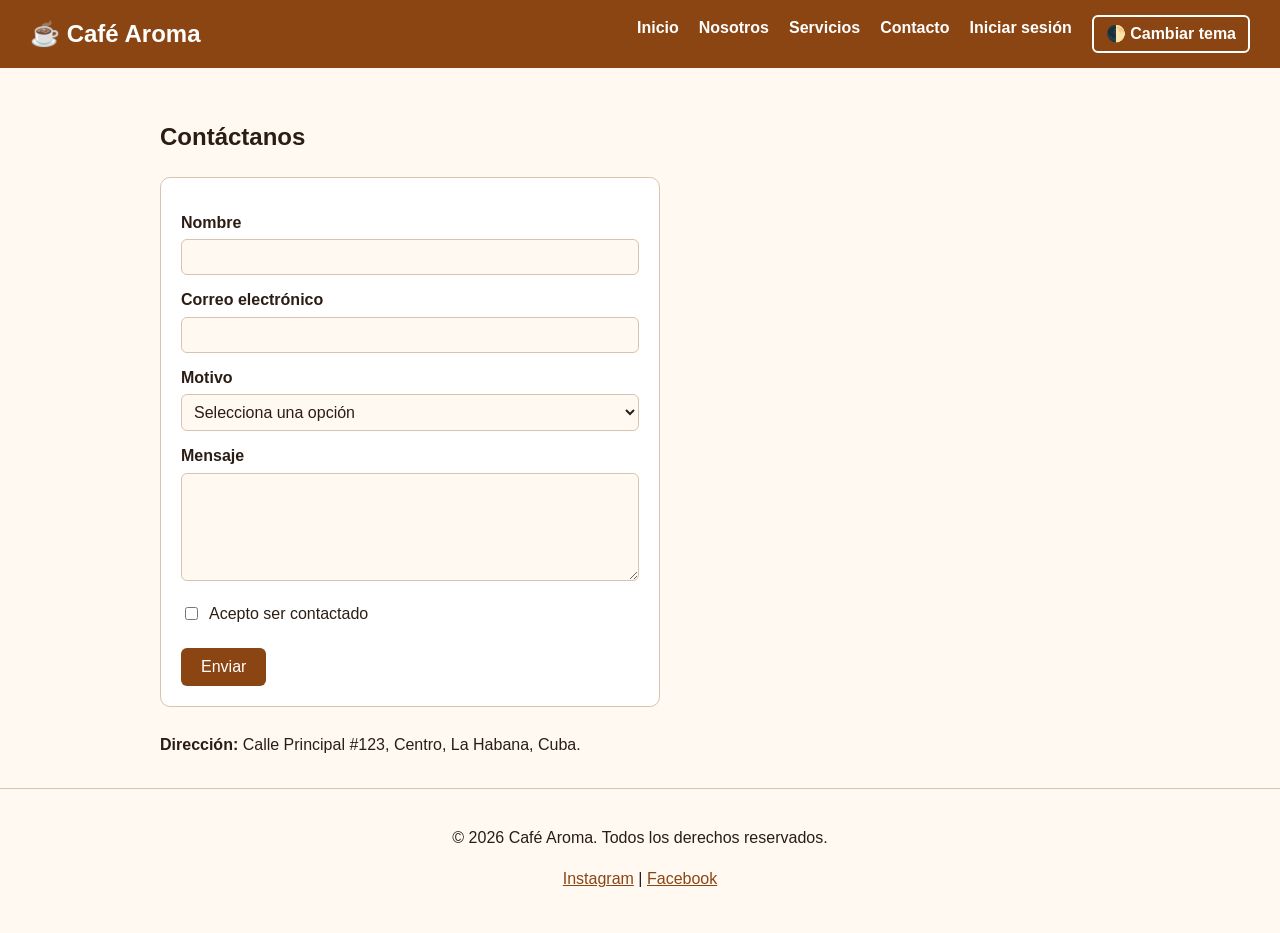
==== contacto.html @ d8662818 "Finished project" ====
<!DOCTYPE html>
<html lang="es">
<head>
  <meta charset="UTF-8">
  <meta name="viewport" content="width=device-width, initial-scale=1.0">
  <meta name="description" content="Escríbenos o visita Café Aroma. Dirección y formulario de contacto.">
  <meta name="author" content="Café Aroma">
  <title>Contacto | Café Aroma</title>
  <link rel="stylesheet" href="estilos.css">
</head>
<body>
  <header>
    <h1 class="logo">☕ Café Aroma</h1>
    <nav>
      <a href="index.html">Inicio</a>
      <a href="nosotros.html">Nosotros</a>
      <a href="servicios.html">Servicios</a>
      <a href="contacto.html">Contacto</a>
      <a href="login.html">Iniciar sesión</a>
      <input type="checkbox" id="tema" class="oculto">
      <label for="tema" class="btn-tema">🌓 Cambiar tema</label>
    </nav>
  </header>
  <main>
    <h2>Contáctanos</h2>
    <form action="#" method="post">
      <label for="nombre">Nombre</label>
      <input type="text" id="nombre" name="nombre" required minlength="3">

      <label for="correo">Correo electrónico</label>
      <input type="email" id="correo" name="correo" required>

      <label for="motivo">Motivo</label>
      <select id="motivo" name="motivo" required>
        <option value="">Selecciona una opción</option>
        <option>Consulta</option>
        <option>Reserva</option>
        <option>Sugerencia</option>
      </select>

      <label for="mensaje">Mensaje</label>
      <textarea id="mensaje" name="mensaje" rows="5" required minlength="10"></textarea>

      <div class="fila-check">
        <input type="checkbox" id="acepto" name="acepto" required>
        <label for="acepto">Acepto ser contactado</label>
      </div>

      <button type="submit">Enviar</button>
    </form>
    <address>
      <strong>Dirección:</strong> Calle Principal #123, Centro, La Habana, Cuba.
    </address>
  </main>
  <footer>
    <p>&copy; 2026 Café Aroma. Todos los derechos reservados.</p>
    <p><a href="https://instagram.com">Instagram</a> | <a href="https://facebook.com">Facebook</a></p>
  </footer>
</body>
</html>
---- estilos.css ----
/* Colores: tema claro por defecto, oscuro según el sistema */
:root {
  --fondo: #fff9f2;
  --texto: #2b1d14;
  --acento: #8b4513;
  --sobre-acento: #ffffff;
  --tarjeta: #ffffff;
  --borde: #d8c3ae;
}
/* Tema oscuro: por defecto según el sistema.
   El checkbox "Cambiar tema" invierte ese tema (solo CSS, sin JavaScript). */
@media (prefers-color-scheme: dark) {
  :root:not(:has(#tema:checked)) {
    --fondo: #1c1410;
    --texto: #f5ebe0;
    --acento: #d9a066;
    --sobre-acento: #1c1410;
    --tarjeta: #2a1e17;
    --borde: #5a4636;
  }
}
@media (not (prefers-color-scheme: dark)) {
  :root:has(#tema:checked) {
    --fondo: #1c1410;
    --texto: #f5ebe0;
    --acento: #d9a066;
    --sobre-acento: #1c1410;
    --tarjeta: #2a1e17;
    --borde: #5a4636;
  }
}

/* Checkbox oculto visualmente pero accesible con teclado */
.oculto { position: absolute; opacity: 0; width: 1px; height: 1px; }
#tema:focus-visible + .btn-tema { outline: 3px solid var(--sobre-acento); outline-offset: 2px; }

* { box-sizing: border-box; }

body {
  margin: 0;
  font-family: Arial, sans-serif;
  background: var(--fondo);
  color: var(--texto);
  line-height: 1.6;
}

a { color: var(--acento); }

/* Header y nav con Flexbox */
header {
  display: flex;
  justify-content: space-between;
  align-items: center;
  flex-wrap: wrap;
  gap: 10px;
  padding: 15px 30px;
  background: var(--acento);
  color: var(--sobre-acento);
}
.logo { margin: 0; font-size: 1.5rem; }
nav { display: flex; gap: 20px; flex-wrap: wrap; }
nav a { color: var(--sobre-acento); text-decoration: none; font-weight: bold; }
nav a:hover { text-decoration: underline; }

.btn-tema {
  display: inline-block;
  margin: 0;
  padding: 4px 12px;
  color: var(--sobre-acento);
  border: 2px solid var(--sobre-acento);
  border-radius: 6px;
  font-weight: bold;
  cursor: pointer;
}

main { max-width: 1000px; margin: 0 auto; padding: 30px 20px; }

/* Sección destacada + animación de entrada */
.hero {
  text-align: center;
  padding: 80px 20px;
  background: var(--tarjeta);
  border: 1px solid var(--borde);
  border-radius: 12px;
  margin-bottom: 30px;
  animation: entrada 1.2s ease-out;
}
.hero h2 { font-size: 2.5rem; margin-top: 0; }
@keyframes entrada {
  from { opacity: 0; transform: translateY(-30px); }
  to   { opacity: 1; transform: translateY(0); }
}

.boton, button {
  display: inline-block;
  padding: 10px 20px;
  background: var(--acento);
  color: var(--sobre-acento);
  border: none;
  border-radius: 6px;
  font-size: 1rem;
  text-decoration: none;
  cursor: pointer;
}

/* Nosotros: Grid de 2 columnas */
.dos-columnas {
  display: grid;
  grid-template-columns: 1fr 1fr;
  gap: 30px;
  align-items: start;
}
.dos-columnas img { width: 100%; border-radius: 10px; }

/* Servicios: tarjetas con Flexbox y hover */
.tarjetas { display: flex; gap: 20px; flex-wrap: wrap; }
.tarjeta {
  flex: 1 1 250px;
  background: var(--tarjeta);
  border: 1px solid var(--borde);
  border-radius: 10px;
  padding: 15px;
  transition: transform 0.3s ease, box-shadow 0.3s ease;
}
.tarjeta:hover { transform: translateY(-8px); box-shadow: 0 8px 16px rgba(0,0,0,0.25); }
.tarjeta img { width: 100%; border-radius: 8px; }

/* Formularios */
form {
  max-width: 500px;
  padding: 20px;
  background: var(--tarjeta);
  border: 1px solid var(--borde);
  border-radius: 10px;
}
label { display: block; margin: 12px 0 4px; font-weight: bold; }
input[type="text"], input[type="email"], input[type="password"], select, textarea {
  width: 100%;
  padding: 8px;
  border: 1px solid var(--borde);
  border-radius: 6px;
  background: var(--fondo);
  color: var(--texto);
  font-size: 1rem;
}
.fila-check { display: flex; align-items: center; gap: 8px; margin: 12px 0; }
.fila-check label { margin: 0; font-weight: normal; }
form button { margin-top: 10px; }
address { margin-top: 25px; font-style: normal; }

footer {
  text-align: center;
  padding: 20px;
  border-top: 1px solid var(--borde);
}

/* Responsivo */
@media (max-width: 700px) {
  .dos-columnas { grid-template-columns: 1fr; }
  header { justify-content: center; text-align: center; }
  .hero h2 { font-size: 1.8rem; }
}
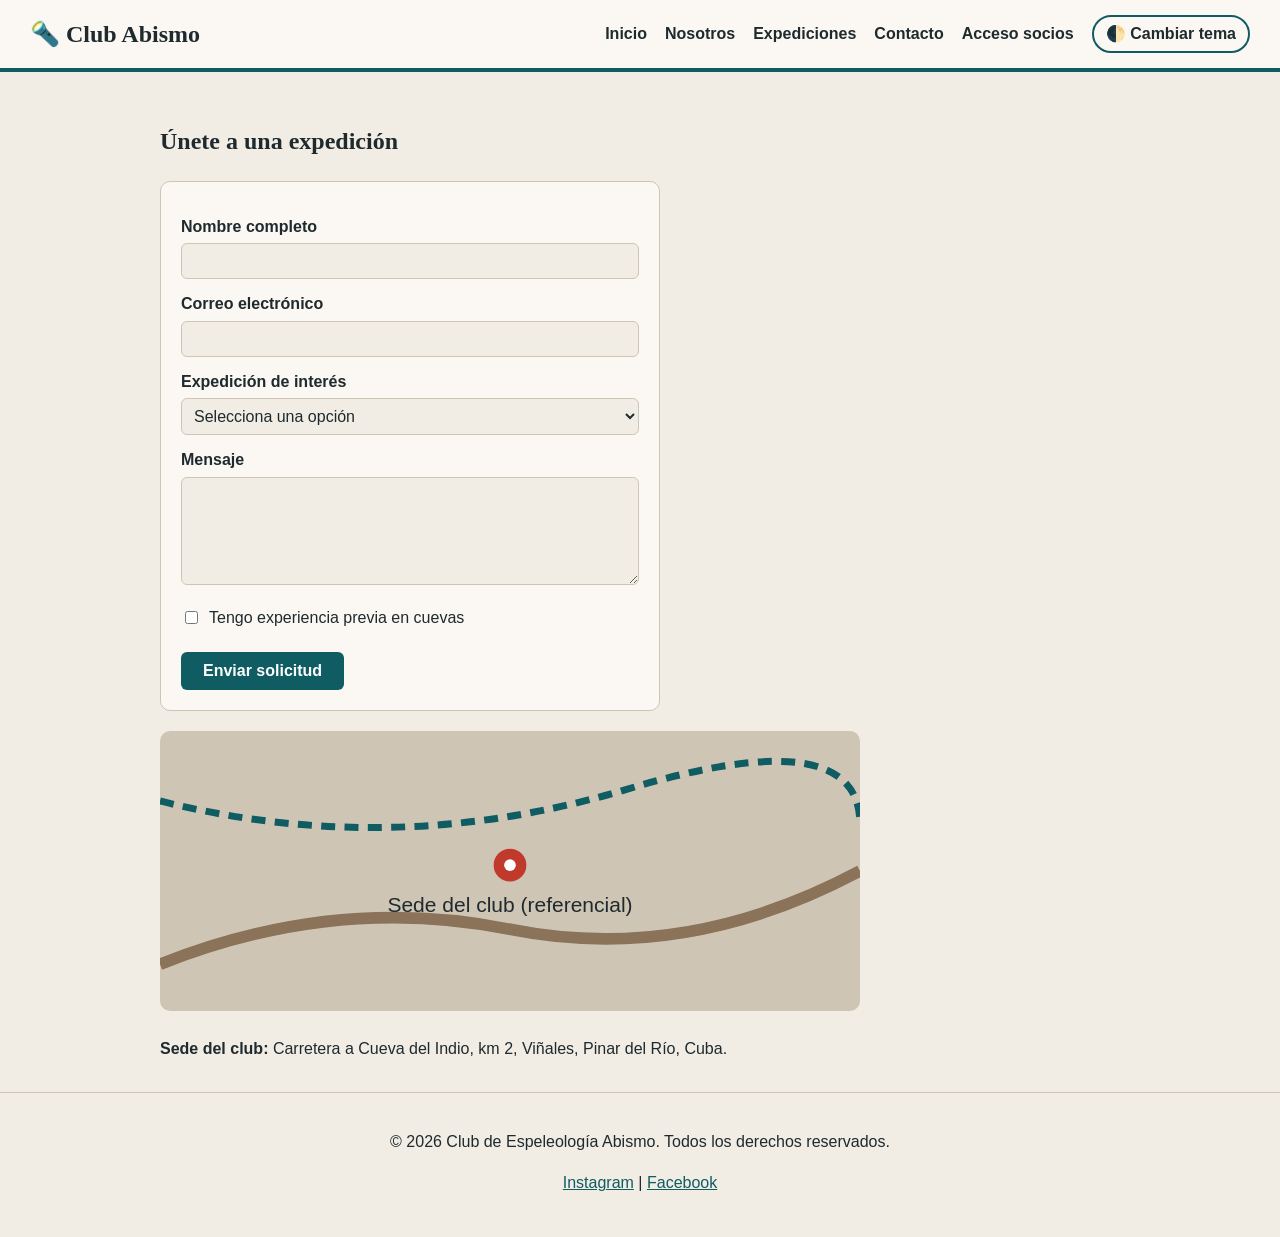
==== commit 2da8d194: "Proyecto terminado" ====
--- a/contacto.html
+++ b/contacto.html
@@ -3,57 +3,58 @@
 <head>
   <meta charset="UTF-8">
   <meta name="viewport" content="width=device-width, initial-scale=1.0">
-  <meta name="description" content="Escríbenos o visita Café Aroma. Dirección y formulario de contacto.">
-  <meta name="author" content="Café Aroma">
-  <title>Contacto | Café Aroma</title>
+  <meta name="description" content="Contacta con el Club Abismo para unirte a una expedición.">
+  <meta name="author" content="Club de Espeleología Abismo">
+  <title>Contacto | Club Abismo</title>
   <link rel="stylesheet" href="estilos.css">
 </head>
 <body>
   <header>
-    <h1 class="logo">☕ Café Aroma</h1>
+    <h1 class="logo">🔦 Club Abismo</h1>
     <nav>
       <a href="index.html">Inicio</a>
       <a href="nosotros.html">Nosotros</a>
-      <a href="servicios.html">Servicios</a>
+      <a href="expediciones.html">Expediciones</a>
       <a href="contacto.html">Contacto</a>
-      <a href="login.html">Iniciar sesión</a>
+      <a href="login.html">Acceso socios</a>
       <input type="checkbox" id="tema" class="oculto">
       <label for="tema" class="btn-tema">🌓 Cambiar tema</label>
     </nav>
   </header>
   <main>
-    <h2>Contáctanos</h2>
+    <h2>Únete a una expedición</h2>
     <form action="#" method="post">
-      <label for="nombre">Nombre</label>
+      <label for="nombre">Nombre completo</label>
       <input type="text" id="nombre" name="nombre" required minlength="3">
 
       <label for="correo">Correo electrónico</label>
       <input type="email" id="correo" name="correo" required>
 
-      <label for="motivo">Motivo</label>
-      <select id="motivo" name="motivo" required>
+      <label for="expedicion">Expedición de interés</label>
+      <select id="expedicion" name="expedicion" required>
         <option value="">Selecciona una opción</option>
-        <option>Consulta</option>
-        <option>Reserva</option>
-        <option>Sugerencia</option>
+        <option>Cueva de Santo Tomás</option>
+        <option>Cueva del Indio</option>
+        <option>Cuevas de Bellamar</option>
       </select>
 
       <label for="mensaje">Mensaje</label>
       <textarea id="mensaje" name="mensaje" rows="5" required minlength="10"></textarea>
 
       <div class="fila-check">
-        <input type="checkbox" id="acepto" name="acepto" required>
-        <label for="acepto">Acepto ser contactado</label>
+        <input type="checkbox" id="experiencia" name="experiencia">
+        <label for="experiencia">Tengo experiencia previa en cuevas</label>
       </div>
 
-      <button type="submit">Enviar</button>
+      <button type="submit">Enviar solicitud</button>
     </form>
+    <img class="ilustracion" src="img/sede.svg" alt="Mapa ilustrado con un punto rojo que marca la sede del club">
     <address>
-      <strong>Dirección:</strong> Calle Principal #123, Centro, La Habana, Cuba.
+      <strong>Sede del club:</strong> Carretera a Cueva del Indio, km 2, Viñales, Pinar del Río, Cuba.
     </address>
   </main>
   <footer>
-    <p>&copy; 2026 Café Aroma. Todos los derechos reservados.</p>
+    <p>&copy; 2026 Club de Espeleología Abismo. Todos los derechos reservados.</p>
     <p><a href="https://instagram.com">Instagram</a> | <a href="https://facebook.com">Facebook</a></p>
   </footer>
 </body>
--- a/estilos.css
+++ b/estilos.css
@@ -1,49 +1,51 @@
-/* Colores: tema claro por defecto, oscuro según el sistema */
+/* Paleta: caliza (claro) y cueva con luz de casco (oscuro) */
 :root {
-  --fondo: #fff9f2;
-  --texto: #2b1d14;
-  --acento: #8b4513;
+  --fondo: #f1ece4;
+  --texto: #1f2a2e;
+  --acento: #0f5c63;
   --sobre-acento: #ffffff;
-  --tarjeta: #ffffff;
-  --borde: #d8c3ae;
+  --tarjeta: #fbf8f3;
+  --borde: #cfc5b5;
+  --hero-a: #0f5c63;
+  --hero-b: #0b3d42;
 }
-/* Tema oscuro: por defecto según el sistema.
-   El checkbox "Cambiar tema" invierte ese tema (solo CSS, sin JavaScript). */
+
+/* Oscuro: según el sistema. El checkbox "Cambiar tema" lo invierte (solo CSS). */
 @media (prefers-color-scheme: dark) {
   :root:not(:has(#tema:checked)) {
-    --fondo: #1c1410;
-    --texto: #f5ebe0;
-    --acento: #d9a066;
-    --sobre-acento: #1c1410;
-    --tarjeta: #2a1e17;
-    --borde: #5a4636;
+    --fondo: #0e1a1c;
+    --texto: #e6efe9;
+    --acento: #f0a04b;
+    --sobre-acento: #0e1a1c;
+    --tarjeta: #162629;
+    --borde: #2f4a4e;
+    --hero-a: #1b2d30;
+    --hero-b: #0a1416;
   }
 }
 @media (not (prefers-color-scheme: dark)) {
   :root:has(#tema:checked) {
-    --fondo: #1c1410;
-    --texto: #f5ebe0;
-    --acento: #d9a066;
-    --sobre-acento: #1c1410;
-    --tarjeta: #2a1e17;
-    --borde: #5a4636;
+    --fondo: #0e1a1c;
+    --texto: #e6efe9;
+    --acento: #f0a04b;
+    --sobre-acento: #0e1a1c;
+    --tarjeta: #162629;
+    --borde: #2f4a4e;
+    --hero-a: #1b2d30;
+    --hero-b: #0a1416;
   }
 }
-
-/* Checkbox oculto visualmente pero accesible con teclado */
-.oculto { position: absolute; opacity: 0; width: 1px; height: 1px; }
-#tema:focus-visible + .btn-tema { outline: 3px solid var(--sobre-acento); outline-offset: 2px; }
 
 * { box-sizing: border-box; }
 
 body {
   margin: 0;
-  font-family: Arial, sans-serif;
+  font-family: "Trebuchet MS", Verdana, sans-serif;
   background: var(--fondo);
   color: var(--texto);
   line-height: 1.6;
 }
-
+h1, h2, h3 { font-family: Georgia, "Times New Roman", serif; }
 a { color: var(--acento); }
 
 /* Header y nav con Flexbox */
@@ -54,54 +56,63 @@
   flex-wrap: wrap;
   gap: 10px;
   padding: 15px 30px;
-  background: var(--acento);
-  color: var(--sobre-acento);
+  background: var(--tarjeta);
+  border-bottom: 4px solid var(--acento);
 }
 .logo { margin: 0; font-size: 1.5rem; }
-nav { display: flex; gap: 20px; flex-wrap: wrap; }
-nav a { color: var(--sobre-acento); text-decoration: none; font-weight: bold; }
-nav a:hover { text-decoration: underline; }
+nav { display: flex; align-items: center; gap: 18px; flex-wrap: wrap; }
+nav a { color: var(--texto); text-decoration: none; font-weight: bold; }
+nav a:hover { color: var(--acento); text-decoration: underline; }
 
+/* Botón de tema (checkbox oculto + label) */
+.oculto { position: absolute; opacity: 0; width: 1px; height: 1px; }
 .btn-tema {
   display: inline-block;
   margin: 0;
   padding: 4px 12px;
-  color: var(--sobre-acento);
-  border: 2px solid var(--sobre-acento);
-  border-radius: 6px;
+  color: var(--texto);
+  border: 2px solid var(--acento);
+  border-radius: 20px;
   font-weight: bold;
   cursor: pointer;
 }
+#tema:focus-visible + .btn-tema { outline: 3px solid var(--acento); outline-offset: 2px; }
 
 main { max-width: 1000px; margin: 0 auto; padding: 30px 20px; }
 
 /* Sección destacada + animación de entrada */
 .hero {
   text-align: center;
-  padding: 80px 20px;
-  background: var(--tarjeta);
-  border: 1px solid var(--borde);
+  padding: 90px 20px;
+  color: #ffffff;
+  background: linear-gradient(160deg, var(--hero-a), var(--hero-b));
   border-radius: 12px;
   margin-bottom: 30px;
   animation: entrada 1.2s ease-out;
 }
-.hero h2 { font-size: 2.5rem; margin-top: 0; }
+.hero h2 { font-size: 2.6rem; margin-top: 0; }
 @keyframes entrada {
-  from { opacity: 0; transform: translateY(-30px); }
+  from { opacity: 0; transform: translateY(40px); }
   to   { opacity: 1; transform: translateY(0); }
 }
 
 .boton, button {
   display: inline-block;
-  padding: 10px 20px;
+  padding: 10px 22px;
   background: var(--acento);
   color: var(--sobre-acento);
   border: none;
   border-radius: 6px;
   font-size: 1rem;
+  font-weight: bold;
   text-decoration: none;
   cursor: pointer;
 }
+.hero .boton { background: #f0a04b; color: #1f2a2e; }
+
+.ilustracion { display: block; width: 100%; max-width: 700px; margin: 20px 0; border-radius: 10px; }
+
+.foto { display: block; width: 100%; max-width: 560px; margin: 20px auto; border-radius: 10px; }
 
 /* Nosotros: Grid de 2 columnas */
 .dos-columnas {
@@ -112,18 +123,25 @@
 }
 .dos-columnas img { width: 100%; border-radius: 10px; }
 
-/* Servicios: tarjetas con Flexbox y hover */
-.tarjetas { display: flex; gap: 20px; flex-wrap: wrap; }
+/* Expediciones: tarjetas con Flexbox y hover */
+.tarjetas { display: flex; gap: 20px; flex-wrap: wrap; margin-bottom: 30px; }
 .tarjeta {
   flex: 1 1 250px;
   background: var(--tarjeta);
   border: 1px solid var(--borde);
+  border-left: 5px solid var(--acento);
   border-radius: 10px;
   padding: 15px;
   transition: transform 0.3s ease, box-shadow 0.3s ease;
 }
-.tarjeta:hover { transform: translateY(-8px); box-shadow: 0 8px 16px rgba(0,0,0,0.25); }
+.tarjeta:hover { transform: translateY(-8px); box-shadow: 0 8px 16px rgba(0,0,0,0.3); }
 .tarjeta img { width: 100%; border-radius: 8px; }
+
+/* Tabla */
+.tabla-caja { overflow-x: auto; }
+table { width: 100%; border-collapse: collapse; background: var(--tarjeta); }
+th, td { padding: 10px; border: 1px solid var(--borde); text-align: left; }
+th { background: var(--acento); color: var(--sobre-acento); }
 
 /* Formularios */
 form {
@@ -158,5 +176,6 @@
 @media (max-width: 700px) {
   .dos-columnas { grid-template-columns: 1fr; }
   header { justify-content: center; text-align: center; }
+  nav { justify-content: center; }
   .hero h2 { font-size: 1.8rem; }
 }
